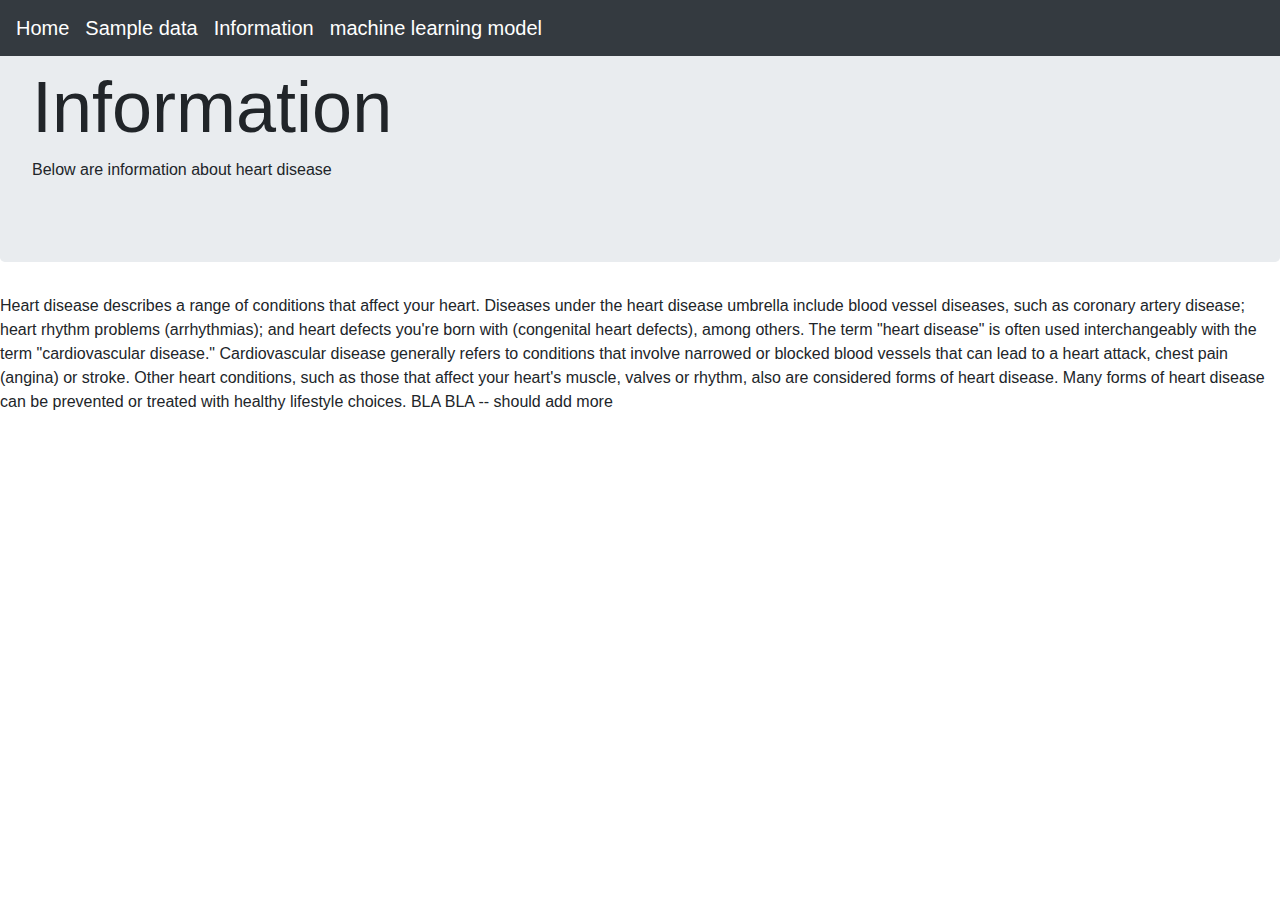
==== templates/info.html @ 1ae3b454 "added navbar and 3 other pages for HTMl website" ====
<!DOCTYPE html>
<html lang="en">
<head>
    <meta charset="UTF-8">
    <meta name="viewport" content="width=device-width, initial-scale=1.0">
    <title>Information</title>
    <link rel="stylesheet" href="https://maxcdn.bootstrapcdn.com/bootstrap/4.0.0/css/bootstrap.min.css" integrity="sha384-Gn5384xqQ1aoWXA+058RXPxPg6fy4IWvTNh0E263XmFcJlSAwiGgFAW/dAiS6JXm" crossorigin="anonymous">
    <link rel="stylesheet" href="static/style.css">

  </head>

<body>
  <div>
    <nav class="navbar navbar-expand-md navbar-dark fixed-top bg-dark">
        <a class="navbar-brand" href="/">Home</a> 
        <a class="navbar-brand" href="sampledata">Sample data</a>
        <a class="navbar-brand" href="info">Information</a>
        <a class="navbar-brand" href="model">machine learning model</a>
    </nav>  
      <div class="jumbotron">
          <h1 class="display-3">Information</h1>
          <p>Below are information about heart disease </p>
      </div>
        <p>
            Heart disease describes a range of conditions that affect your heart. Diseases under the heart disease umbrella include blood vessel diseases, such as coronary artery disease; heart rhythm problems (arrhythmias); and heart defects you're born with (congenital heart defects), among others.
            The term "heart disease" is often used interchangeably with the term "cardiovascular disease." Cardiovascular disease generally refers to conditions that involve narrowed or blocked blood vessels that can lead to a heart attack, chest pain (angina) or stroke. Other heart conditions, such as those that affect your heart's muscle, valves or rhythm, also are considered forms of heart disease.
            Many forms of heart disease can be prevented or treated with healthy lifestyle choices. BLA BLA -- should add more
        </p>
              </div>
          </div>
      </div>
  </div>
  <script src="https://code.jquery.com/jquery-3.2.1.slim.min.js" integrity="sha384-KJ3o2DKtIkvYIK3UENzmM7KCkRr/rE9/Qpg6aAZGJwFDMVNA/GpGFF93hXpG5KkN" crossorigin="anonymous"></script>
  <script src="https://cdnjs.cloudflare.com/ajax/libs/popper.js/1.12.9/umd/popper.min.js" integrity="sha384-ApNbgh9B+Y1QKtv3Rn7W3mgPxhU9K/ScQsAP7hUibX39j7fakFPskvXusvfa0b4Q" crossorigin="anonymous"></script>
  <script src="https://maxcdn.bootstrapcdn.com/bootstrap/4.0.0/js/bootstrap.min.js" integrity="sha384-JZR6Spejh4U02d8jOt6vLEHfe/JQGiRRSQQxSfFWpi1MquVdAyjUar5+76PVCmYl" crossorigin="anonymous"></script>

</body>
</html>
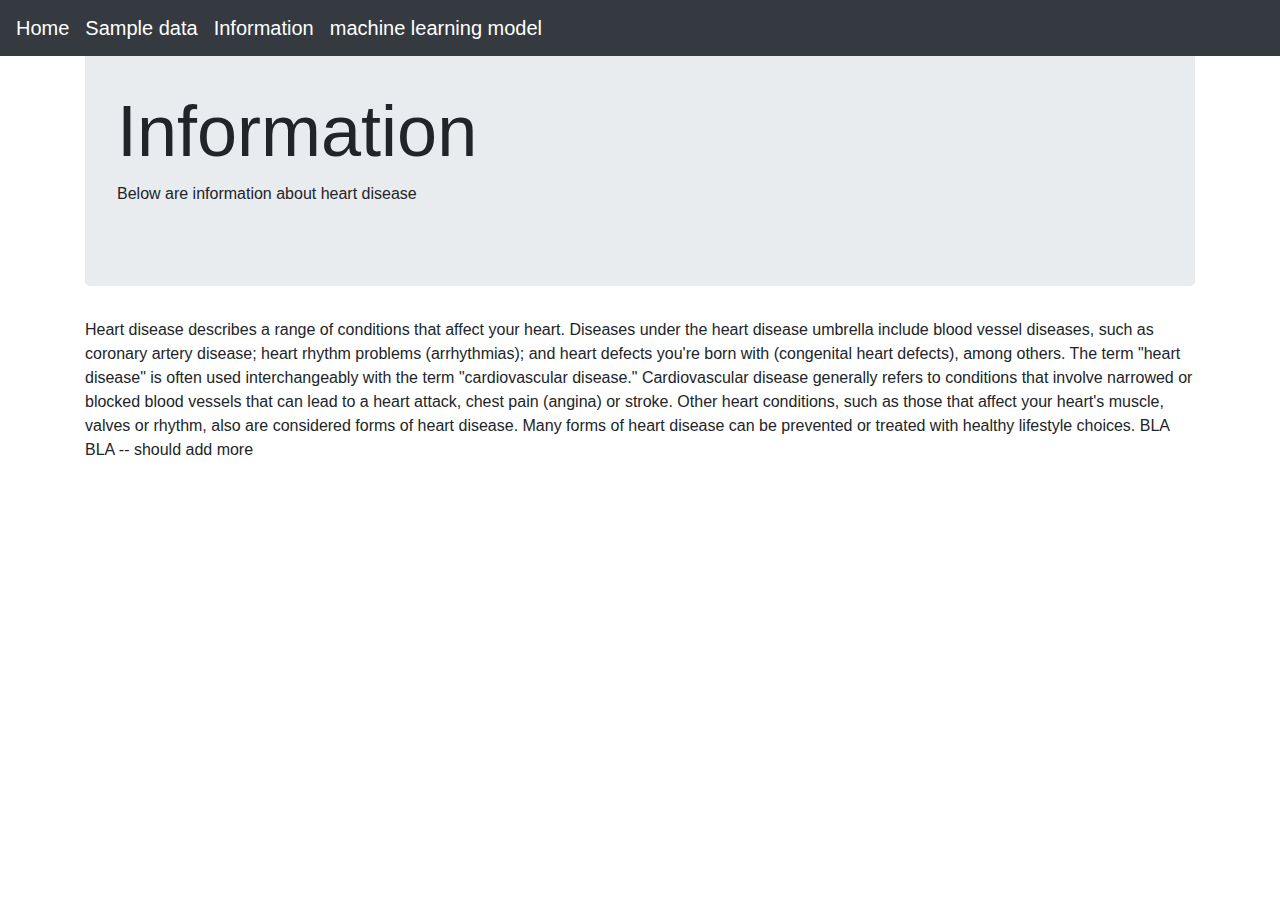
==== commit 6f725919: "made styling changes to website" ====
--- a/templates/info.html
+++ b/templates/info.html
@@ -1,38 +1,55 @@
 <!DOCTYPE html>
 <html lang="en">
+
 <head>
-    <meta charset="UTF-8">
-    <meta name="viewport" content="width=device-width, initial-scale=1.0">
-    <title>Information</title>
-    <link rel="stylesheet" href="https://maxcdn.bootstrapcdn.com/bootstrap/4.0.0/css/bootstrap.min.css" integrity="sha384-Gn5384xqQ1aoWXA+058RXPxPg6fy4IWvTNh0E263XmFcJlSAwiGgFAW/dAiS6JXm" crossorigin="anonymous">
-    <link rel="stylesheet" href="static/style.css">
+  <meta charset="UTF-8">
+  <meta name="viewport" content="width=device-width, initial-scale=1.0">
+  <title>Information</title>
+  <link rel="stylesheet" href="https://maxcdn.bootstrapcdn.com/bootstrap/4.0.0/css/bootstrap.min.css"
+    integrity="sha384-Gn5384xqQ1aoWXA+058RXPxPg6fy4IWvTNh0E263XmFcJlSAwiGgFAW/dAiS6JXm" crossorigin="anonymous">
+  <link rel="stylesheet" href="static/style.css">
 
-  </head>
+</head>
+
 
 <body>
   <div>
     <nav class="navbar navbar-expand-md navbar-dark fixed-top bg-dark">
-        <a class="navbar-brand" href="/">Home</a> 
-        <a class="navbar-brand" href="sampledata">Sample data</a>
-        <a class="navbar-brand" href="info">Information</a>
-        <a class="navbar-brand" href="model">machine learning model</a>
-    </nav>  
+      <a class="navbar-brand" href="/">Home</a>
+      <a class="navbar-brand" href="sampledata">Sample data</a>
+      <a class="navbar-brand" href="info">Information</a>
+      <a class="navbar-brand" href="model">machine learning model</a>
+    </nav>
+    <div class="container">
       <div class="jumbotron">
-          <h1 class="display-3">Information</h1>
-          <p>Below are information about heart disease </p>
+        <marquee><div class="banner"></div></marquee>
+        <h1 class="display-3">Information</h1>
+        <p>Below are information about heart disease </p>
       </div>
-        <p>
-            Heart disease describes a range of conditions that affect your heart. Diseases under the heart disease umbrella include blood vessel diseases, such as coronary artery disease; heart rhythm problems (arrhythmias); and heart defects you're born with (congenital heart defects), among others.
-            The term "heart disease" is often used interchangeably with the term "cardiovascular disease." Cardiovascular disease generally refers to conditions that involve narrowed or blocked blood vessels that can lead to a heart attack, chest pain (angina) or stroke. Other heart conditions, such as those that affect your heart's muscle, valves or rhythm, also are considered forms of heart disease.
-            Many forms of heart disease can be prevented or treated with healthy lifestyle choices. BLA BLA -- should add more
-        </p>
-              </div>
-          </div>
-      </div>
+      <p>
+        Heart disease describes a range of conditions that affect your heart. Diseases under the heart disease umbrella
+        include blood vessel diseases, such as coronary artery disease; heart rhythm problems (arrhythmias); and heart
+        defects you're born with (congenital heart defects), among others.
+        The term "heart disease" is often used interchangeably with the term "cardiovascular disease." Cardiovascular
+        disease generally refers to conditions that involve narrowed or blocked blood vessels that can lead to a heart
+        attack, chest pain (angina) or stroke. Other heart conditions, such as those that affect your heart's muscle,
+        valves or rhythm, also are considered forms of heart disease.
+        Many forms of heart disease can be prevented or treated with healthy lifestyle choices. BLA BLA -- should add
+        more
+      </p>
+    </div>
   </div>
-  <script src="https://code.jquery.com/jquery-3.2.1.slim.min.js" integrity="sha384-KJ3o2DKtIkvYIK3UENzmM7KCkRr/rE9/Qpg6aAZGJwFDMVNA/GpGFF93hXpG5KkN" crossorigin="anonymous"></script>
-  <script src="https://cdnjs.cloudflare.com/ajax/libs/popper.js/1.12.9/umd/popper.min.js" integrity="sha384-ApNbgh9B+Y1QKtv3Rn7W3mgPxhU9K/ScQsAP7hUibX39j7fakFPskvXusvfa0b4Q" crossorigin="anonymous"></script>
-  <script src="https://maxcdn.bootstrapcdn.com/bootstrap/4.0.0/js/bootstrap.min.js" integrity="sha384-JZR6Spejh4U02d8jOt6vLEHfe/JQGiRRSQQxSfFWpi1MquVdAyjUar5+76PVCmYl" crossorigin="anonymous"></script>
+
+  <script src="https://code.jquery.com/jquery-3.2.1.slim.min.js"
+    integrity="sha384-KJ3o2DKtIkvYIK3UENzmM7KCkRr/rE9/Qpg6aAZGJwFDMVNA/GpGFF93hXpG5KkN"
+    crossorigin="anonymous"></script>
+  <script src="https://cdnjs.cloudflare.com/ajax/libs/popper.js/1.12.9/umd/popper.min.js"
+    integrity="sha384-ApNbgh9B+Y1QKtv3Rn7W3mgPxhU9K/ScQsAP7hUibX39j7fakFPskvXusvfa0b4Q"
+    crossorigin="anonymous"></script>
+  <script src="https://maxcdn.bootstrapcdn.com/bootstrap/4.0.0/js/bootstrap.min.js"
+    integrity="sha384-JZR6Spejh4U02d8jOt6vLEHfe/JQGiRRSQQxSfFWpi1MquVdAyjUar5+76PVCmYl"
+    crossorigin="anonymous"></script>
 
 </body>
+
 </html>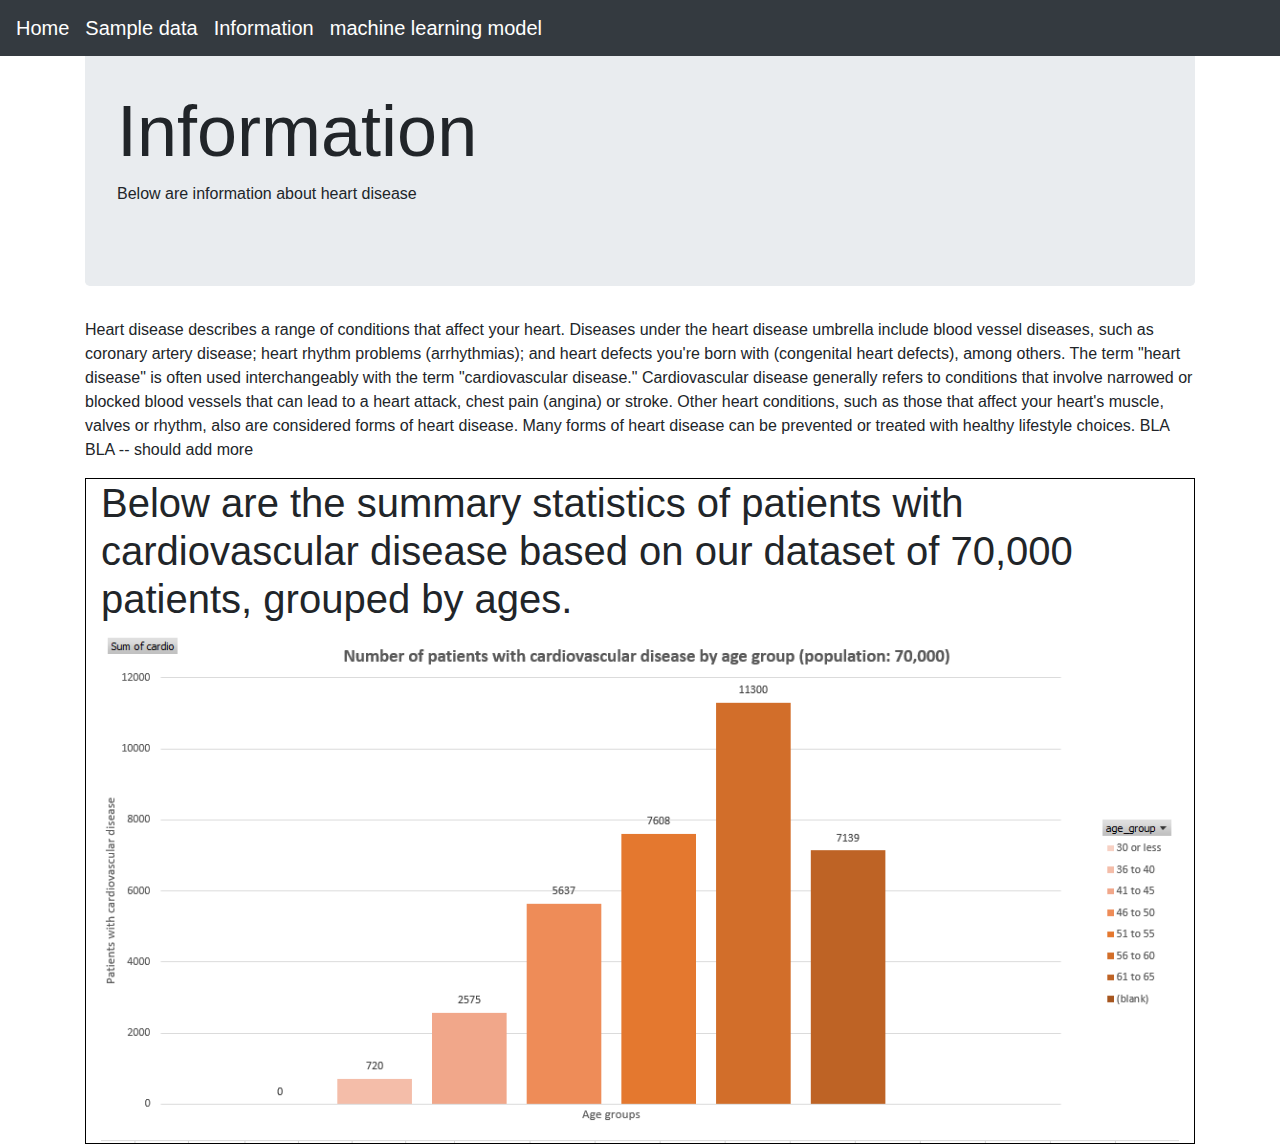
==== commit 7c1e3dea: "added a pivot table and an image to website, removed some useless files" ====
--- a/templates/info.html
+++ b/templates/info.html
@@ -37,6 +37,10 @@
         Many forms of heart disease can be prevented or treated with healthy lifestyle choices. BLA BLA -- should add
         more
       </p>
+      <div class="col-12" style="border: 1px solid #000;">
+        <h1>Below are the summary statistics of patients with cardiovascular disease based on our dataset of 70,000 patients, grouped by ages.</h1>
+        <img src="..//static/Pivot_chart.PNG" width="100%" alt="Pivot_chart">
+      </div>
     </div>
   </div>
 
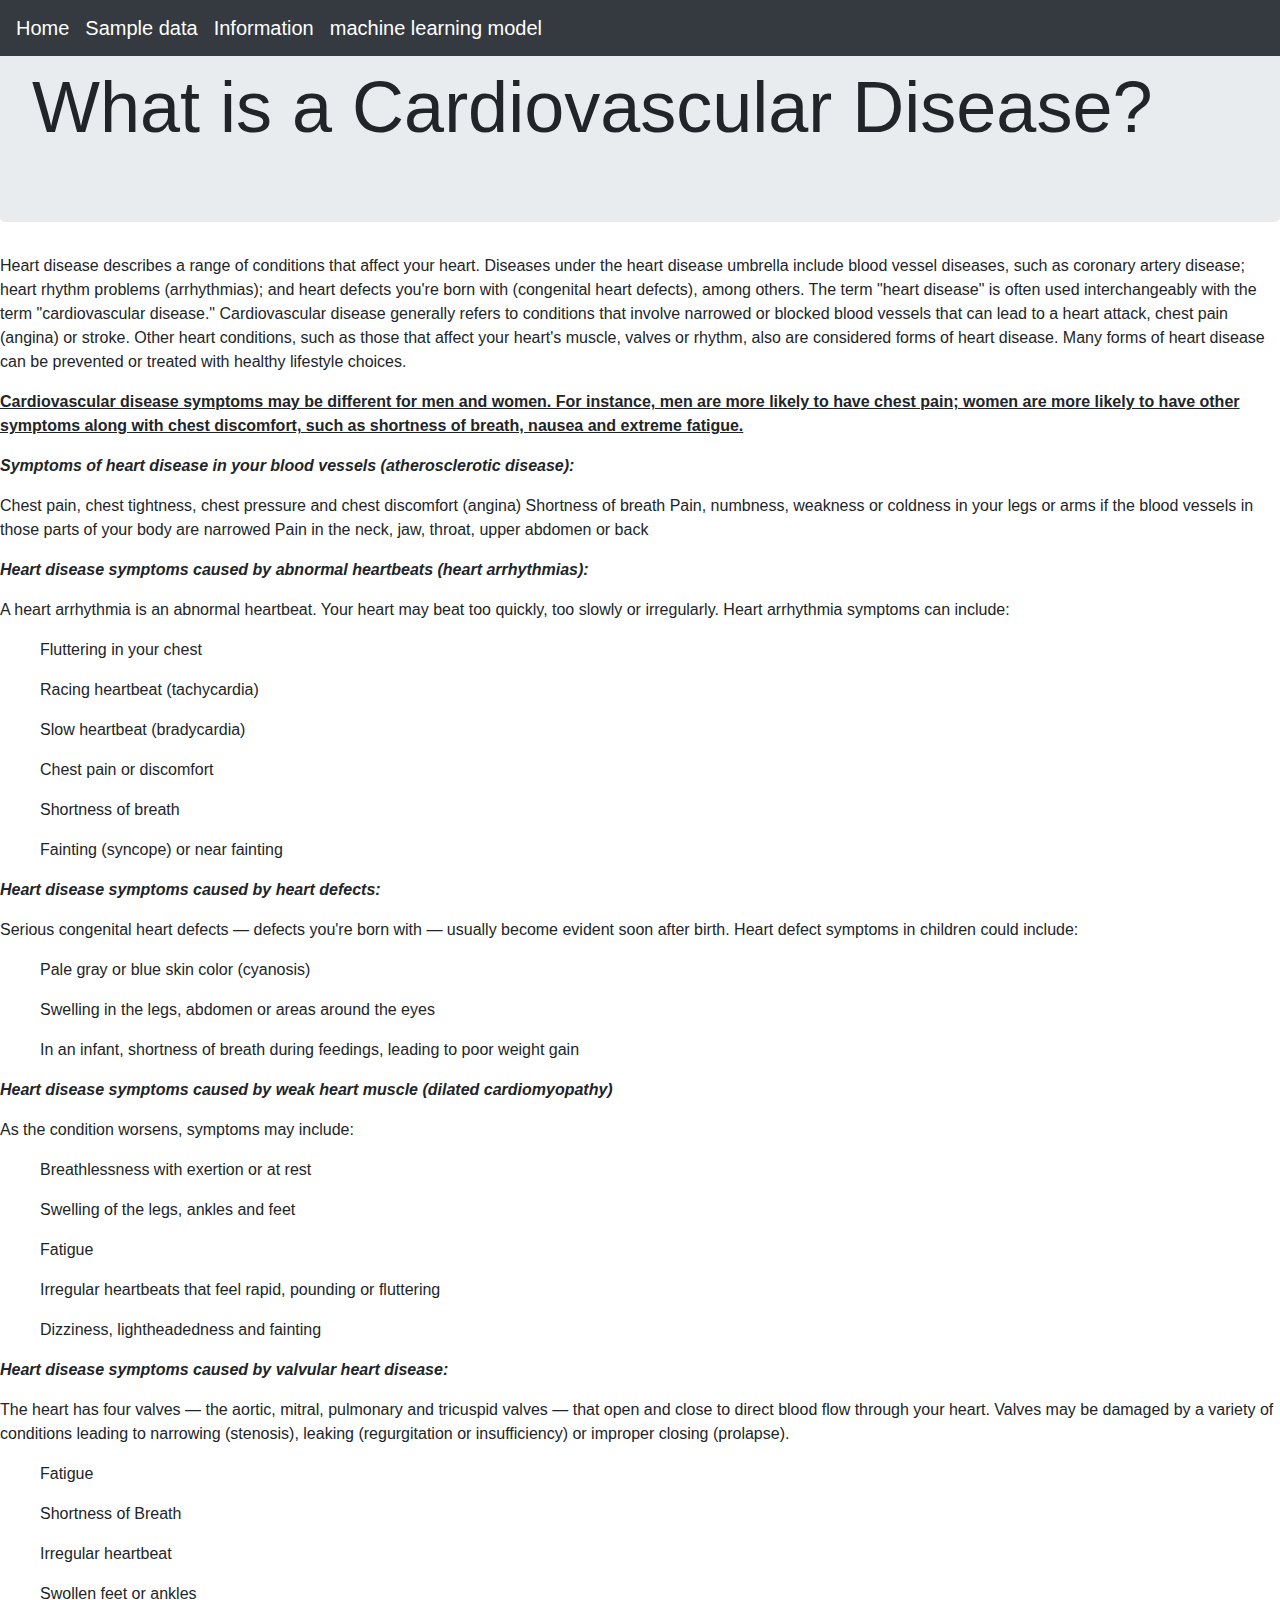
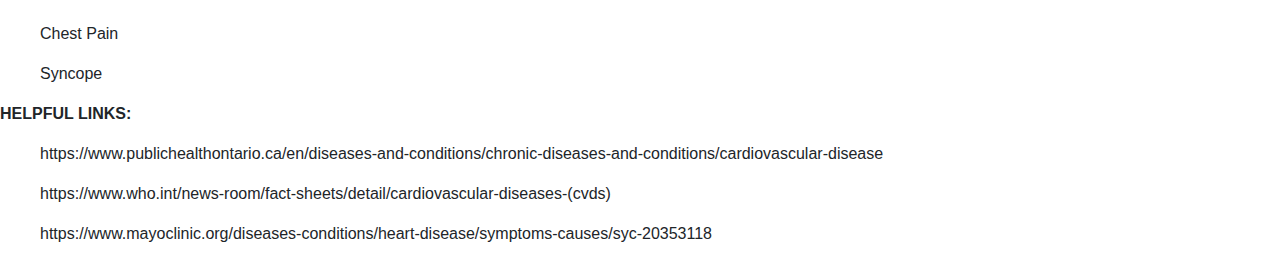
==== commit f0f6cf25: "test" ====
--- a/templates/info.html
+++ b/templates/info.html
@@ -1,59 +1,102 @@
 <!DOCTYPE html>
 <html lang="en">
+<head>
+    <meta charset="UTF-8">
+    <meta name="viewport" content="width=device-width, initial-scale=1.0">
+    <title>Information</title>
+    <link rel="stylesheet" href="https://maxcdn.bootstrapcdn.com/bootstrap/4.0.0/css/bootstrap.min.css" integrity="sha384-Gn5384xqQ1aoWXA+058RXPxPg6fy4IWvTNh0E263XmFcJlSAwiGgFAW/dAiS6JXm" crossorigin="anonymous">
+    <link rel="stylesheet" href="static/style.css">
 
-<head>
-  <meta charset="UTF-8">
-  <meta name="viewport" content="width=device-width, initial-scale=1.0">
-  <title>Information</title>
-  <link rel="stylesheet" href="https://maxcdn.bootstrapcdn.com/bootstrap/4.0.0/css/bootstrap.min.css"
-    integrity="sha384-Gn5384xqQ1aoWXA+058RXPxPg6fy4IWvTNh0E263XmFcJlSAwiGgFAW/dAiS6JXm" crossorigin="anonymous">
-  <link rel="stylesheet" href="static/style.css">
-
-</head>
+  </head>
 
 
-<body>
+  <body style = "background: url(https://img.webmd.com/dtmcms/live/webmd/consumer_assets/site_images/rich_media_quiz/topic/rmq_heart_anatomy/405x225_getty_rf_illustration_of_heart.jpg?resize=692px:*) no-repeat; background-size: cover; width:100%; height: 100%; background-position: center;">
+  
   <div>
     <nav class="navbar navbar-expand-md navbar-dark fixed-top bg-dark">
-      <a class="navbar-brand" href="/">Home</a>
-      <a class="navbar-brand" href="sampledata">Sample data</a>
-      <a class="navbar-brand" href="info">Information</a>
-      <a class="navbar-brand" href="model">machine learning model</a>
-    </nav>
-    <div class="container">
+        <a class="navbar-brand" href="/">Home</a> 
+        <a class="navbar-brand" href="sampledata">Sample data</a>
+        <a class="navbar-brand" href="info">Information</a>
+        <a class="navbar-brand" href="model">machine learning model</a>
+    </nav>  
       <div class="jumbotron">
-        <marquee><div class="banner"></div></marquee>
-        <h1 class="display-3">Information</h1>
-        <p>Below are information about heart disease </p>
+          <h1 class="display-3">What is a Cardiovascular Disease?</h1>
+        
+
+      
       </div>
-      <p>
-        Heart disease describes a range of conditions that affect your heart. Diseases under the heart disease umbrella
-        include blood vessel diseases, such as coronary artery disease; heart rhythm problems (arrhythmias); and heart
-        defects you're born with (congenital heart defects), among others.
-        The term "heart disease" is often used interchangeably with the term "cardiovascular disease." Cardiovascular
-        disease generally refers to conditions that involve narrowed or blocked blood vessels that can lead to a heart
-        attack, chest pain (angina) or stroke. Other heart conditions, such as those that affect your heart's muscle,
-        valves or rhythm, also are considered forms of heart disease.
-        Many forms of heart disease can be prevented or treated with healthy lifestyle choices. BLA BLA -- should add
-        more
-      </p>
-      <div class="col-12" style="border: 1px solid #000;">
-        <h1>Below are the summary statistics of patients with cardiovascular disease based on our dataset of 70,000 patients, grouped by ages.</h1>
-        <img src="..//static/Pivot_chart.PNG" width="100%" alt="Pivot_chart">
+        <p>
+            Heart disease describes a range of conditions that affect your heart. Diseases under the heart disease umbrella include blood vessel diseases, such as coronary artery disease; heart rhythm problems (arrhythmias); and heart defects you're born with (congenital heart defects), among others.
+            The term "heart disease" is often used interchangeably with the term "cardiovascular disease." Cardiovascular disease generally refers to conditions that involve narrowed or blocked blood vessels that can lead to a heart attack, chest pain (angina) or stroke. Other heart conditions, such as those that affect your heart's muscle, valves or rhythm, also are considered forms of heart disease.
+            Many forms of heart disease can be prevented or treated with healthy lifestyle choices.
+
+    
+        </p>
+          
+          <p><b><u>Cardiovascular disease symptoms may be different for men and women. For instance, men are more likely to have chest pain; women are more likely to have other symptoms along with chest discomfort, such as shortness of breath, nausea and extreme fatigue.</u></b></p>
+          
+          <p><em><b>Symptoms of heart disease in your blood vessels (atherosclerotic disease):</b></em></p>
+          
+          <p>Chest pain, chest tightness, chest pressure and chest discomfort (angina)
+          Shortness of breath
+          Pain, numbness, weakness or coldness in your legs or arms if the blood vessels in those parts of your body are narrowed
+          Pain in the neck, jaw, throat, upper abdomen or back</p>
+
+          <p><em><b>Heart disease symptoms caused by abnormal heartbeats (heart arrhythmias):</b></em></p>
+          <p>A heart arrhythmia is an abnormal heartbeat. Your heart may beat too quickly, too slowly or irregularly. Heart arrhythmia symptoms can include:</p>
+            <p><ul>Fluttering in your chest</ul>
+              <ul>Racing heartbeat (tachycardia)</ul>
+              <ul>Slow heartbeat (bradycardia)</ul>
+              <ul>Chest pain or discomfort</ul>
+              <ul>Shortness of breath</ul>
+              <ul>Fainting (syncope) or near fainting</ul>
+            
+            </p>
+
+            <p><em><b>Heart disease symptoms caused by heart defects:</b></em></p>
+            <p>Serious congenital heart defects — defects you're born with — usually become evident soon after birth. Heart defect symptoms in children could include:</p>
+            <p><ul>Pale gray or blue skin color (cyanosis)</ul>
+              <ul>Swelling in the legs, abdomen or areas around the eyes</ul>
+              <ul>In an infant, shortness of breath during feedings, leading to poor weight gain</ul>
+          
+        
+
+            </p>
+            <p><em><b>Heart disease symptoms caused by weak heart muscle (dilated cardiomyopathy)</b></em></p>
+            <p>As the condition worsens, symptoms may include:</p>
+            <p><ul>Breathlessness with exertion or at rest</ul>
+              <ul>Swelling of the legs, ankles and feet</ul>
+              <ul>Fatigue</ul>
+            <ul>Irregular heartbeats that feel rapid, pounding or fluttering</ul>
+              <ul>Dizziness, lightheadedness and fainting</ul>
+
+
+              <p><em><b>Heart disease symptoms caused by valvular heart disease:</b></em></p>
+              <p>The heart has four valves — the aortic, mitral, pulmonary and tricuspid valves — that open and close to direct blood flow through your heart. Valves may be damaged by a variety of conditions leading to narrowing (stenosis), leaking (regurgitation or insufficiency) or improper closing (prolapse).</p>
+                <p>
+                <ul>Fatigue</ul>
+              <ul>Shortness of Breath</ul>
+            <ul>Irregular heartbeat</ul>
+          <ul>Swollen feet or ankles</ul>
+        <ul>Chest Pain</ul>
+      <ul>Syncope</ul></p>
+          
+            
+            </p>
+
+
+          <p><b>HELPFUL LINKS:</b></p>
+        <ul>https://www.publichealthontario.ca/en/diseases-and-conditions/chronic-diseases-and-conditions/cardiovascular-disease</ul>
+        <ul>https://www.who.int/news-room/fact-sheets/detail/cardiovascular-diseases-(cvds)</ul>
+        <ul>https://www.mayoclinic.org/diseases-conditions/heart-disease/symptoms-causes/syc-20353118</ul>
+
+              </div>
+          </div>
       </div>
-    </div>
   </div>
-
-  <script src="https://code.jquery.com/jquery-3.2.1.slim.min.js"
-    integrity="sha384-KJ3o2DKtIkvYIK3UENzmM7KCkRr/rE9/Qpg6aAZGJwFDMVNA/GpGFF93hXpG5KkN"
-    crossorigin="anonymous"></script>
-  <script src="https://cdnjs.cloudflare.com/ajax/libs/popper.js/1.12.9/umd/popper.min.js"
-    integrity="sha384-ApNbgh9B+Y1QKtv3Rn7W3mgPxhU9K/ScQsAP7hUibX39j7fakFPskvXusvfa0b4Q"
-    crossorigin="anonymous"></script>
-  <script src="https://maxcdn.bootstrapcdn.com/bootstrap/4.0.0/js/bootstrap.min.js"
-    integrity="sha384-JZR6Spejh4U02d8jOt6vLEHfe/JQGiRRSQQxSfFWpi1MquVdAyjUar5+76PVCmYl"
-    crossorigin="anonymous"></script>
+  <script src="https://code.jquery.com/jquery-3.2.1.slim.min.js" integrity="sha384-KJ3o2DKtIkvYIK3UENzmM7KCkRr/rE9/Qpg6aAZGJwFDMVNA/GpGFF93hXpG5KkN" crossorigin="anonymous"></script>
+  <script src="https://cdnjs.cloudflare.com/ajax/libs/popper.js/1.12.9/umd/popper.min.js" integrity="sha384-ApNbgh9B+Y1QKtv3Rn7W3mgPxhU9K/ScQsAP7hUibX39j7fakFPskvXusvfa0b4Q" crossorigin="anonymous"></script>
+  <script src="https://maxcdn.bootstrapcdn.com/bootstrap/4.0.0/js/bootstrap.min.js" integrity="sha384-JZR6Spejh4U02d8jOt6vLEHfe/JQGiRRSQQxSfFWpi1MquVdAyjUar5+76PVCmYl" crossorigin="anonymous"></script>
 
 </body>
-
 </html>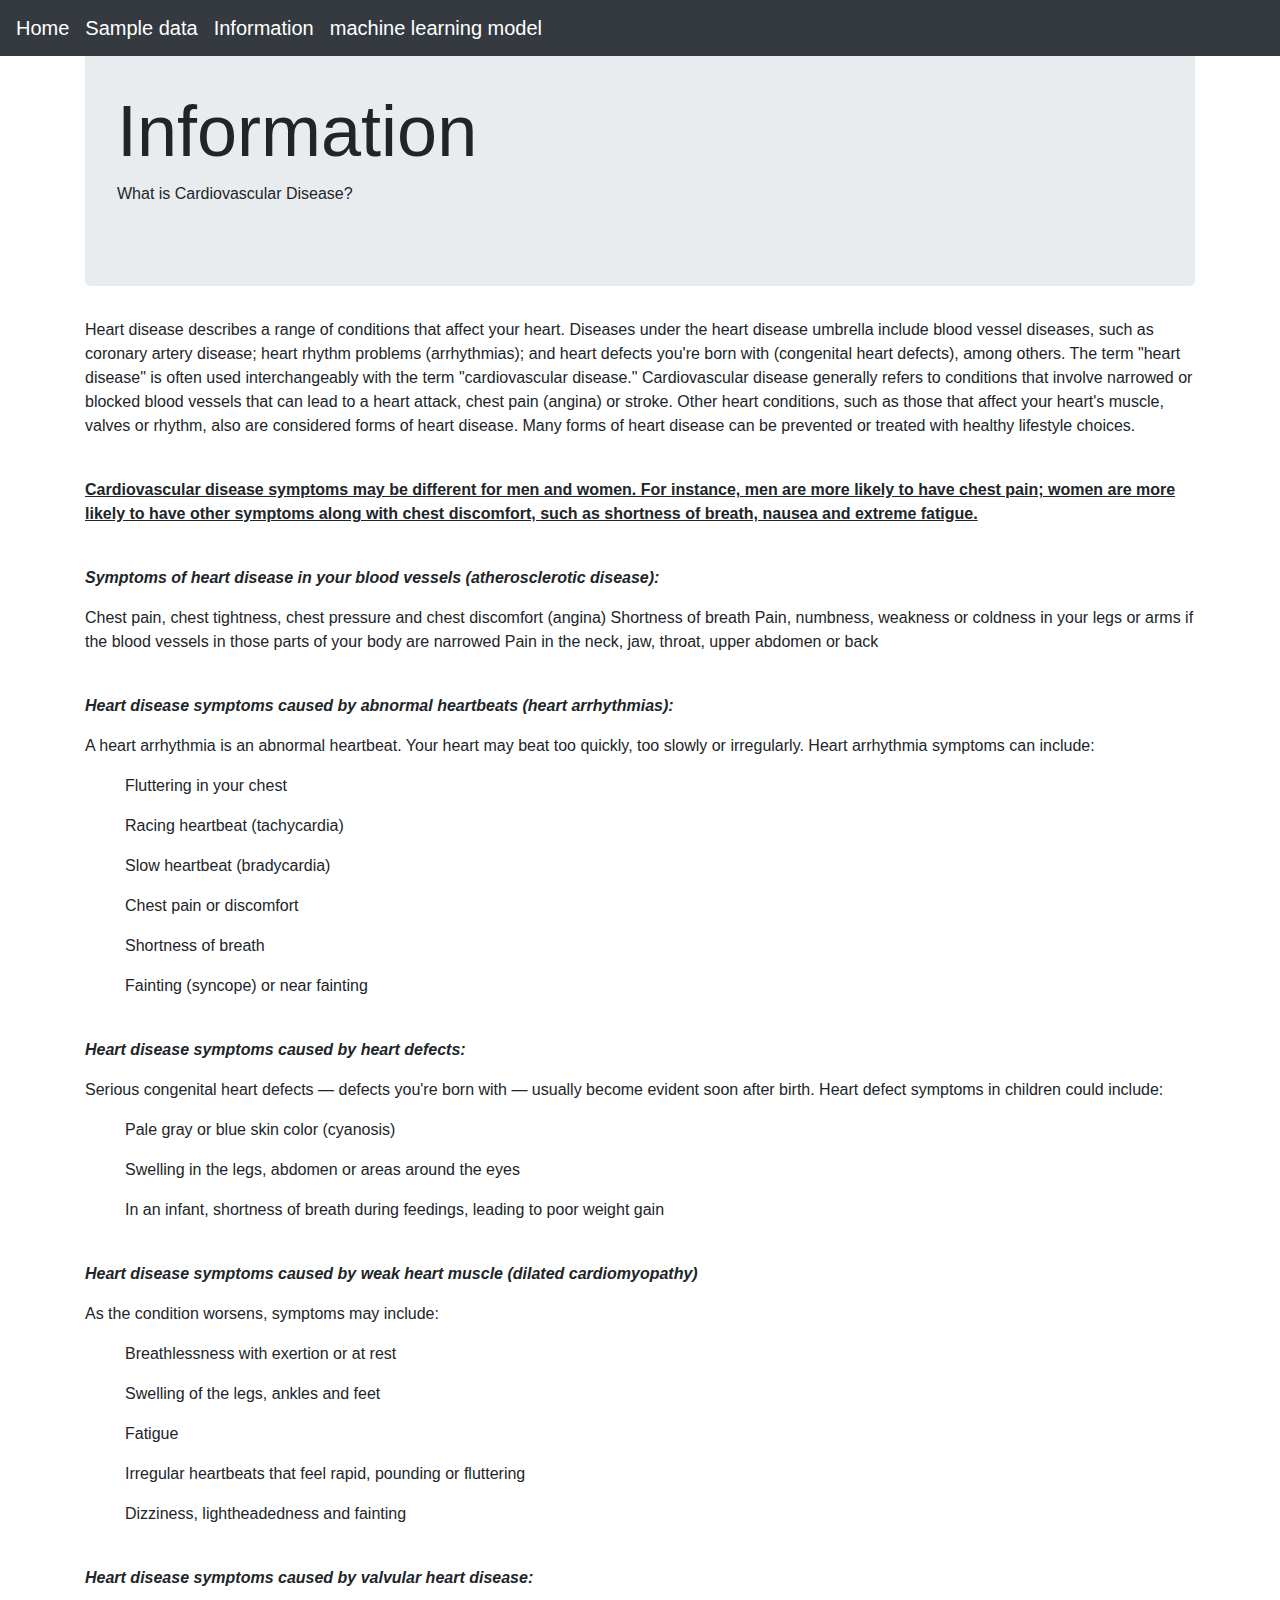
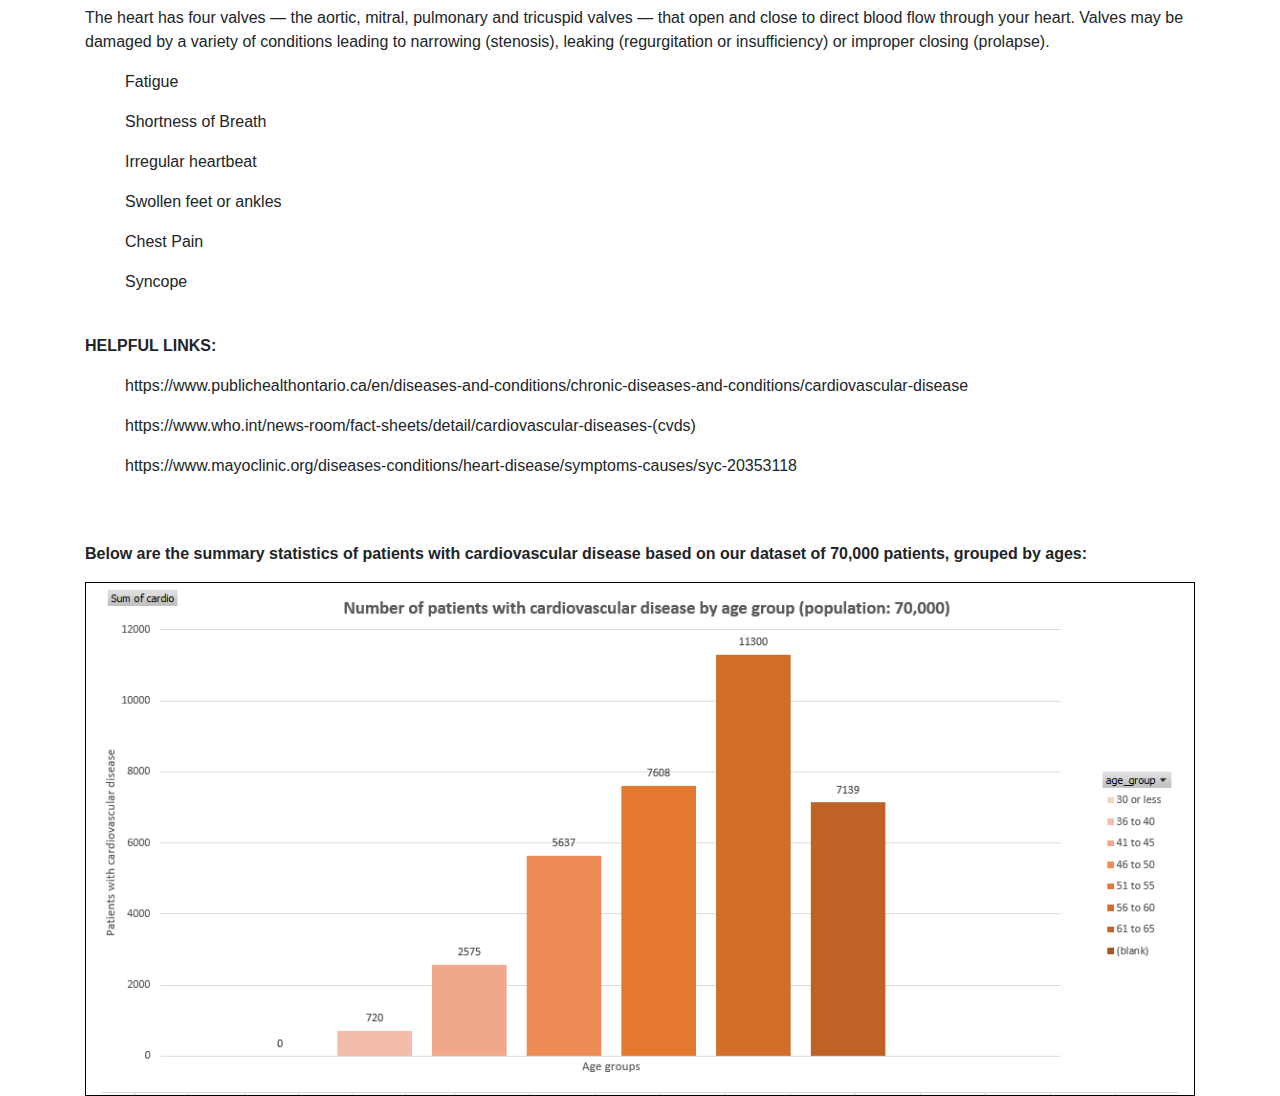
==== commit 4702e724: "made changes to styling+paragraphs" ====
--- a/templates/info.html
+++ b/templates/info.html
@@ -1,102 +1,130 @@
 <!DOCTYPE html>
 <html lang="en">
+
 <head>
-    <meta charset="UTF-8">
-    <meta name="viewport" content="width=device-width, initial-scale=1.0">
-    <title>Information</title>
-    <link rel="stylesheet" href="https://maxcdn.bootstrapcdn.com/bootstrap/4.0.0/css/bootstrap.min.css" integrity="sha384-Gn5384xqQ1aoWXA+058RXPxPg6fy4IWvTNh0E263XmFcJlSAwiGgFAW/dAiS6JXm" crossorigin="anonymous">
-    <link rel="stylesheet" href="static/style.css">
+  <meta charset="UTF-8">
+  <meta name="viewport" content="width=device-width, initial-scale=1.0">
+  <title>Information</title>
+  <link rel="stylesheet" href="https://maxcdn.bootstrapcdn.com/bootstrap/4.0.0/css/bootstrap.min.css"
+    integrity="sha384-Gn5384xqQ1aoWXA+058RXPxPg6fy4IWvTNh0E263XmFcJlSAwiGgFAW/dAiS6JXm" crossorigin="anonymous">
+  <link rel="stylesheet" href="static/style.css">
 
-  </head>
+</head>
 
 
-  <body style = "background: url(https://img.webmd.com/dtmcms/live/webmd/consumer_assets/site_images/rich_media_quiz/topic/rmq_heart_anatomy/405x225_getty_rf_illustration_of_heart.jpg?resize=692px:*) no-repeat; background-size: cover; width:100%; height: 100%; background-position: center;">
-  
+<body>
   <div>
     <nav class="navbar navbar-expand-md navbar-dark fixed-top bg-dark">
-        <a class="navbar-brand" href="/">Home</a> 
-        <a class="navbar-brand" href="sampledata">Sample data</a>
-        <a class="navbar-brand" href="info">Information</a>
-        <a class="navbar-brand" href="model">machine learning model</a>
-    </nav>  
+      <a class="navbar-brand" href="/">Home</a>
+      <a class="navbar-brand" href="sampledata">Sample data</a>
+      <a class="navbar-brand" href="info">Information</a>
+      <a class="navbar-brand" href="model">machine learning model</a>
+    </nav>
+    <div class="container">
       <div class="jumbotron">
-          <h1 class="display-3">What is a Cardiovascular Disease?</h1>
-        
-
-      
+        <marquee>
+          <div class="banner"></div>
+        </marquee>
+        <h1 class="display-3">Information</h1>
+        <p>What is Cardiovascular Disease? </p>
       </div>
-        <p>
-            Heart disease describes a range of conditions that affect your heart. Diseases under the heart disease umbrella include blood vessel diseases, such as coronary artery disease; heart rhythm problems (arrhythmias); and heart defects you're born with (congenital heart defects), among others.
-            The term "heart disease" is often used interchangeably with the term "cardiovascular disease." Cardiovascular disease generally refers to conditions that involve narrowed or blocked blood vessels that can lead to a heart attack, chest pain (angina) or stroke. Other heart conditions, such as those that affect your heart's muscle, valves or rhythm, also are considered forms of heart disease.
-            Many forms of heart disease can be prevented or treated with healthy lifestyle choices.
-
-    
-        </p>
-          
-          <p><b><u>Cardiovascular disease symptoms may be different for men and women. For instance, men are more likely to have chest pain; women are more likely to have other symptoms along with chest discomfort, such as shortness of breath, nausea and extreme fatigue.</u></b></p>
-          
-          <p><em><b>Symptoms of heart disease in your blood vessels (atherosclerotic disease):</b></em></p>
-          
-          <p>Chest pain, chest tightness, chest pressure and chest discomfort (angina)
-          Shortness of breath
-          Pain, numbness, weakness or coldness in your legs or arms if the blood vessels in those parts of your body are narrowed
-          Pain in the neck, jaw, throat, upper abdomen or back</p>
-
-          <p><em><b>Heart disease symptoms caused by abnormal heartbeats (heart arrhythmias):</b></em></p>
-          <p>A heart arrhythmia is an abnormal heartbeat. Your heart may beat too quickly, too slowly or irregularly. Heart arrhythmia symptoms can include:</p>
-            <p><ul>Fluttering in your chest</ul>
-              <ul>Racing heartbeat (tachycardia)</ul>
-              <ul>Slow heartbeat (bradycardia)</ul>
-              <ul>Chest pain or discomfort</ul>
-              <ul>Shortness of breath</ul>
-              <ul>Fainting (syncope) or near fainting</ul>
-            
-            </p>
-
-            <p><em><b>Heart disease symptoms caused by heart defects:</b></em></p>
-            <p>Serious congenital heart defects — defects you're born with — usually become evident soon after birth. Heart defect symptoms in children could include:</p>
-            <p><ul>Pale gray or blue skin color (cyanosis)</ul>
-              <ul>Swelling in the legs, abdomen or areas around the eyes</ul>
-              <ul>In an infant, shortness of breath during feedings, leading to poor weight gain</ul>
-          
-        
-
-            </p>
-            <p><em><b>Heart disease symptoms caused by weak heart muscle (dilated cardiomyopathy)</b></em></p>
-            <p>As the condition worsens, symptoms may include:</p>
-            <p><ul>Breathlessness with exertion or at rest</ul>
-              <ul>Swelling of the legs, ankles and feet</ul>
-              <ul>Fatigue</ul>
-            <ul>Irregular heartbeats that feel rapid, pounding or fluttering</ul>
-              <ul>Dizziness, lightheadedness and fainting</ul>
+      <p>
+        Heart disease describes a range of conditions that affect your heart. Diseases under the heart disease umbrella
+        include blood vessel diseases, such as coronary artery disease; heart rhythm problems (arrhythmias); and heart
+        defects you're born with (congenital heart defects), among others.
+        The term "heart disease" is often used interchangeably with the term "cardiovascular disease." Cardiovascular
+        disease generally refers to conditions that involve narrowed or blocked blood vessels that can lead to a heart
+        attack, chest pain (angina) or stroke. Other heart conditions, such as those that affect your heart's muscle,
+        valves or rhythm, also are considered forms of heart disease.
+        Many forms of heart disease can be prevented or treated with healthy lifestyle choices.
 
 
-              <p><em><b>Heart disease symptoms caused by valvular heart disease:</b></em></p>
-              <p>The heart has four valves — the aortic, mitral, pulmonary and tricuspid valves — that open and close to direct blood flow through your heart. Valves may be damaged by a variety of conditions leading to narrowing (stenosis), leaking (regurgitation or insufficiency) or improper closing (prolapse).</p>
-                <p>
-                <ul>Fatigue</ul>
-              <ul>Shortness of Breath</ul>
-            <ul>Irregular heartbeat</ul>
-          <ul>Swollen feet or ankles</ul>
-        <ul>Chest Pain</ul>
-      <ul>Syncope</ul></p>
-          
-            
-            </p>
+      </p>
+    </br>
+      <p><b><u>Cardiovascular disease symptoms may be different for men and women. For instance, men are more likely to
+            have chest pain; women are more likely to have other symptoms along with chest discomfort, such as shortness
+            of breath, nausea and extreme fatigue.</u></b></p>
+      </br>
+      <p><em><b>Symptoms of heart disease in your blood vessels (atherosclerotic disease):</b></em></p>
 
+      <p>Chest pain, chest tightness, chest pressure and chest discomfort (angina)
+        Shortness of breath
+        Pain, numbness, weakness or coldness in your legs or arms if the blood vessels in those parts of your body are
+        narrowed
+        Pain in the neck, jaw, throat, upper abdomen or back</p>
+      </br>
+      <p><em><b>Heart disease symptoms caused by abnormal heartbeats (heart arrhythmias):</b></em></p>
+      <p>A heart arrhythmia is an abnormal heartbeat. Your heart may beat too quickly, too slowly or irregularly. Heart
+        arrhythmia symptoms can include:</p>
+      <p>
+      <ul>Fluttering in your chest</ul>
+      <ul>Racing heartbeat (tachycardia)</ul>
+      <ul>Slow heartbeat (bradycardia)</ul>
+      <ul>Chest pain or discomfort</ul>
+      <ul>Shortness of breath</ul>
+      <ul>Fainting (syncope) or near fainting</ul>
 
-          <p><b>HELPFUL LINKS:</b></p>
-        <ul>https://www.publichealthontario.ca/en/diseases-and-conditions/chronic-diseases-and-conditions/cardiovascular-disease</ul>
-        <ul>https://www.who.int/news-room/fact-sheets/detail/cardiovascular-diseases-(cvds)</ul>
-        <ul>https://www.mayoclinic.org/diseases-conditions/heart-disease/symptoms-causes/syc-20353118</ul>
+      </p>
+    </br>
+      <p><em><b>Heart disease symptoms caused by heart defects:</b></em></p>
+      <p>Serious congenital heart defects — defects you're born with — usually become evident soon after birth. Heart
+        defect symptoms in children could include:</p>
+      <p>
+      <ul>Pale gray or blue skin color (cyanosis)</ul>
+      <ul>Swelling in the legs, abdomen or areas around the eyes</ul>
+      <ul>In an infant, shortness of breath during feedings, leading to poor weight gain</ul>
+      </p>
+    </br>
+      <p><em><b>Heart disease symptoms caused by weak heart muscle (dilated cardiomyopathy)</b></em></p>
+      <p>As the condition worsens, symptoms may include:</p>
+      <p>
+      <ul>Breathlessness with exertion or at rest</ul>
+      <ul>Swelling of the legs, ankles and feet</ul>
+      <ul>Fatigue</ul>
+      <ul>Irregular heartbeats that feel rapid, pounding or fluttering</ul>
+      <ul>Dizziness, lightheadedness and fainting</ul>
+      </p>
+      </br>
+      <p><em><b>Heart disease symptoms caused by valvular heart disease:</b></em></p>
+      <p>The heart has four valves — the aortic, mitral, pulmonary and tricuspid valves — that open and close to direct
+        blood flow through your heart. Valves may be damaged by a variety of conditions leading to narrowing (stenosis),
+        leaking (regurgitation or insufficiency) or improper closing (prolapse).</p>
+      <p>
+      <ul>Fatigue</ul>
+      <ul>Shortness of Breath</ul>
+      <ul>Irregular heartbeat</ul>
+      <ul>Swollen feet or ankles</ul>
+      <ul>Chest Pain</ul>
+      <ul>Syncope</ul>
+      </p>
 
-              </div>
-          </div>
+    </br>
+      <p><b>HELPFUL LINKS:</b></p>
+      <ul>
+        https://www.publichealthontario.ca/en/diseases-and-conditions/chronic-diseases-and-conditions/cardiovascular-disease</ul>
+      <ul>https://www.who.int/news-room/fact-sheets/detail/cardiovascular-diseases-(cvds)</ul>
+      <ul>https://www.mayoclinic.org/diseases-conditions/heart-disease/symptoms-causes/syc-20353118</ul>
+      
+      </br></br>
+      <p><b>Below are the summary statistics of patients with cardiovascular disease based on our dataset of 70,000
+        patients, grouped by ages:</b></p>
+
+      <div class="col-12" style="border: 1px solid #000;">
+        <img src="..//static/Pivot_chart.PNG" width="100%" alt="Pivot_chart">
       </div>
+    </div>
   </div>
-  <script src="https://code.jquery.com/jquery-3.2.1.slim.min.js" integrity="sha384-KJ3o2DKtIkvYIK3UENzmM7KCkRr/rE9/Qpg6aAZGJwFDMVNA/GpGFF93hXpG5KkN" crossorigin="anonymous"></script>
-  <script src="https://cdnjs.cloudflare.com/ajax/libs/popper.js/1.12.9/umd/popper.min.js" integrity="sha384-ApNbgh9B+Y1QKtv3Rn7W3mgPxhU9K/ScQsAP7hUibX39j7fakFPskvXusvfa0b4Q" crossorigin="anonymous"></script>
-  <script src="https://maxcdn.bootstrapcdn.com/bootstrap/4.0.0/js/bootstrap.min.js" integrity="sha384-JZR6Spejh4U02d8jOt6vLEHfe/JQGiRRSQQxSfFWpi1MquVdAyjUar5+76PVCmYl" crossorigin="anonymous"></script>
+
+  <script src="https://code.jquery.com/jquery-3.2.1.slim.min.js"
+    integrity="sha384-KJ3o2DKtIkvYIK3UENzmM7KCkRr/rE9/Qpg6aAZGJwFDMVNA/GpGFF93hXpG5KkN"
+    crossorigin="anonymous"></script>
+  <script src="https://cdnjs.cloudflare.com/ajax/libs/popper.js/1.12.9/umd/popper.min.js"
+    integrity="sha384-ApNbgh9B+Y1QKtv3Rn7W3mgPxhU9K/ScQsAP7hUibX39j7fakFPskvXusvfa0b4Q"
+    crossorigin="anonymous"></script>
+  <script src="https://maxcdn.bootstrapcdn.com/bootstrap/4.0.0/js/bootstrap.min.js"
+    integrity="sha384-JZR6Spejh4U02d8jOt6vLEHfe/JQGiRRSQQxSfFWpi1MquVdAyjUar5+76PVCmYl"
+    crossorigin="anonymous"></script>
 
 </body>
+
 </html>